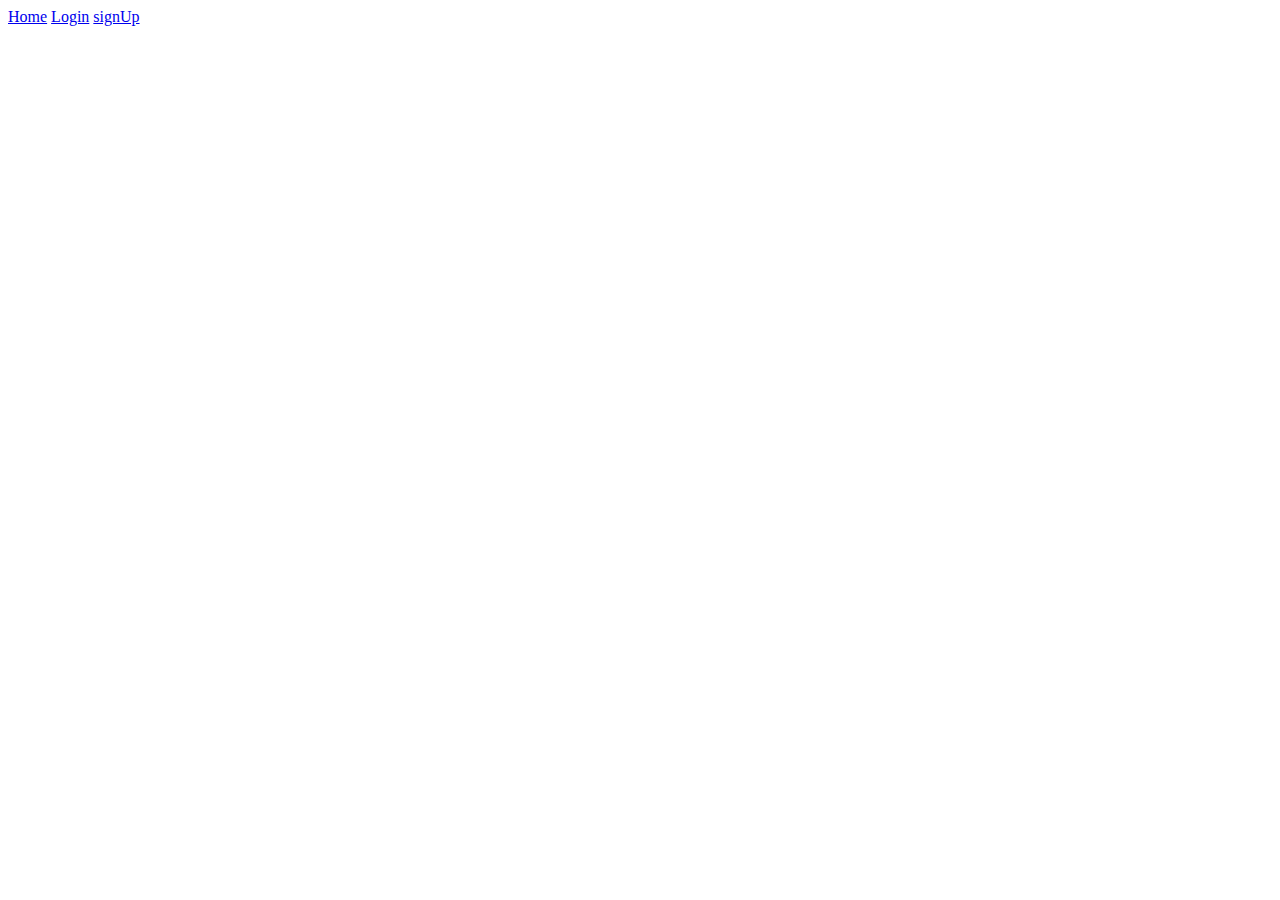
==== index.html @ 0af2170b "Async Prog Assignment Template_First Commit" ====
<!DOCTYPE html>
<html lang="en">

    <head>
        <meta charset="UTF-8">
        <meta http-equiv="X-UA-Compatible" content="IE=edge">
        <meta name="viewport" content="width=device-width, initial-scale=1.0">
        <title>Home</title>
        <link rel="stylesheet" href="./styles/index.css">
    </head>

    <body>
          <div id="navbarContainer">


            <div ></div>
               <div id="rightNav">
               <a href="index.html">Home</a>
               <a href="login.html">Login</a>
               <a href="signUp.html">signUp</a>
            </div>
        
        </div>
        
        <div id="slideshow">
            <!--Show Slideshow here-->
           


        </div>

        <div id="sort-buttons">

            <!--Add sorting here-->
        </div>
        <div id="movies">
            <!--Show list of movies here-->
        </div>
    </body>

</html>
<script src="./scripts/index.js"></script>
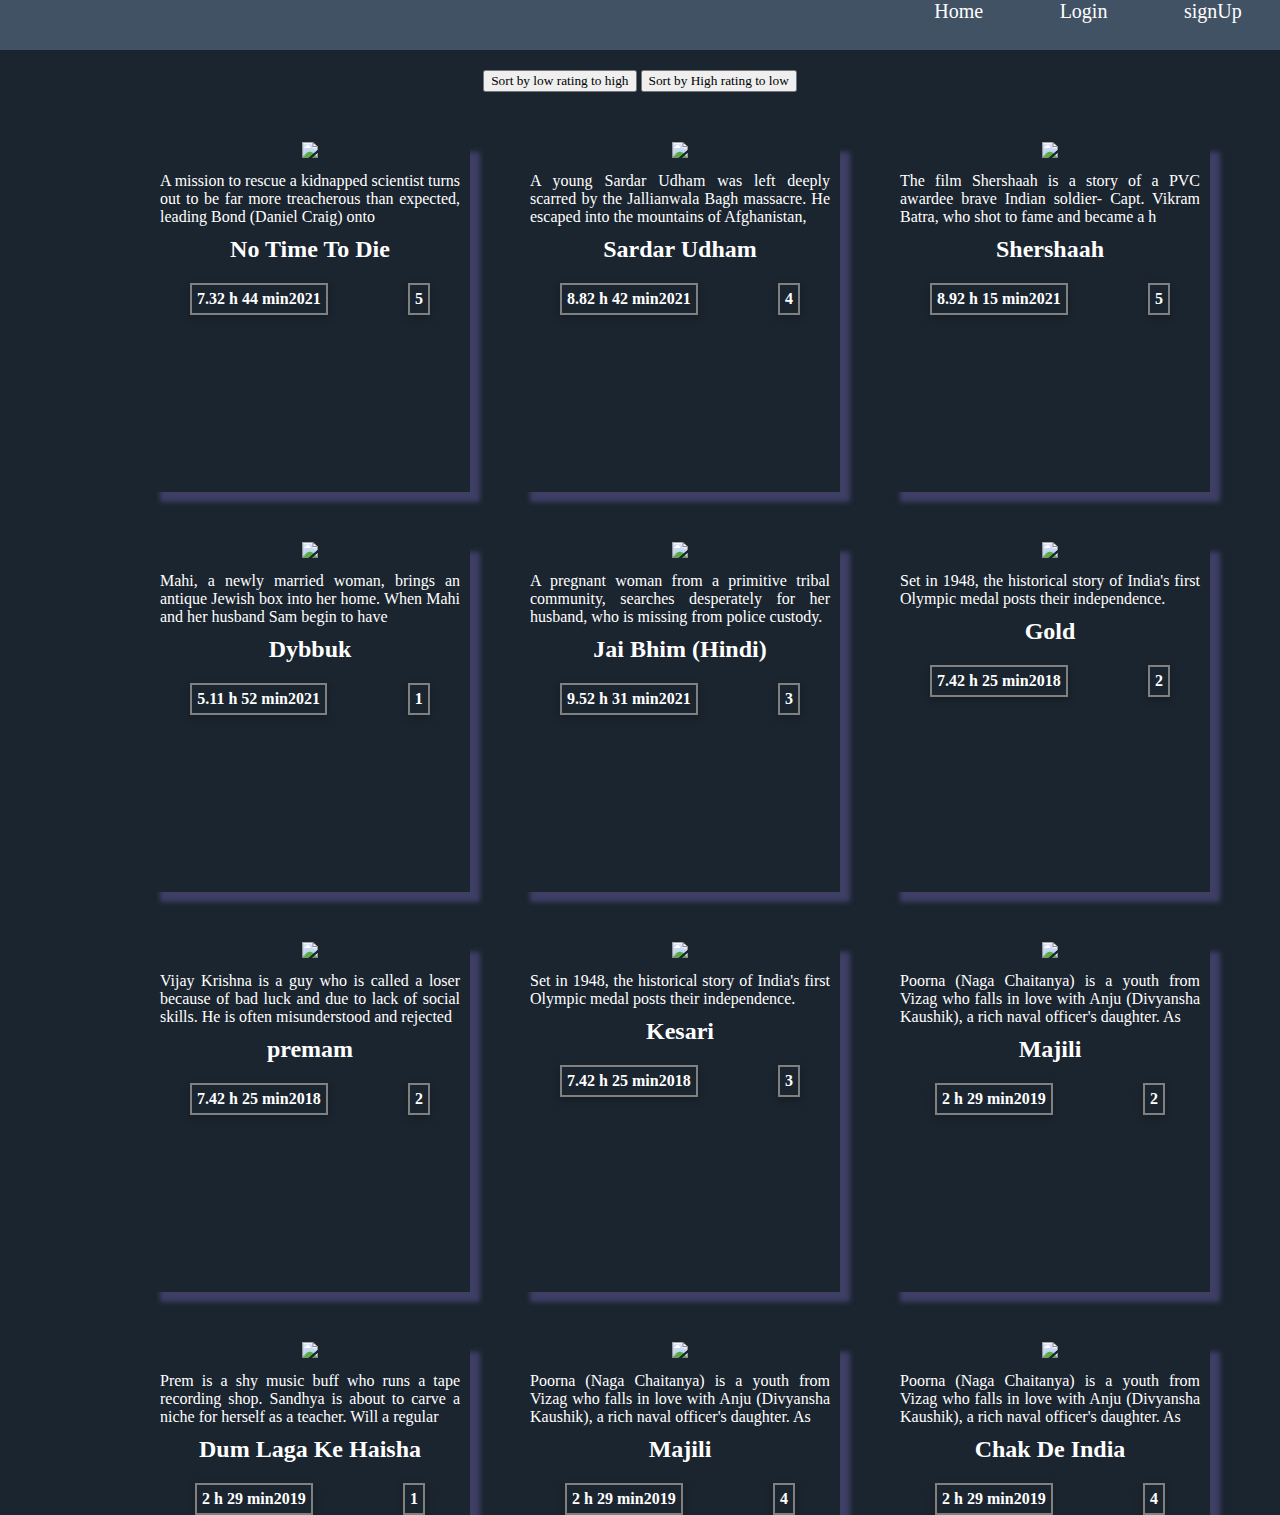
==== commit f81821bd: "changes for sort" ====
--- a/index.html
+++ b/index.html
@@ -32,6 +32,8 @@
         <div id="sort-buttons">
 
             <!--Add sorting here-->
+         <button class="btn" id="sort-lh">Sort by low rating to high</button>
+         <button  class="btn" id="sort-hl">  Sort by High rating to low</button>
         </div>
         <div id="movies">
             <!--Show list of movies here-->
--- a/styles/index.css
+++ b/styles/index.css
@@ -0,0 +1,74 @@
+body{
+  background-color:#1b252f ;
+}
+*{
+  text-align: center;
+  font-family: serif;
+
+  margin: 0px;
+}
+
+#navbarContainer{
+    width:100%;
+    height:50px ;
+    background-color:#425265;
+    color: white;
+    display: flex;
+  justify-content:space-between ;
+  margin-bottom: 20px;
+   
+   
+}
+#navbarContainer>div{
+   
+  
+    display: flex;
+      justify-content: space-around;
+    
+}
+
+#rightNav{
+    width: 30%;
+}
+a{
+    text-decoration: none;
+    color:white;
+    font-size: 20px;
+}
+#movies{
+  display: grid;
+  grid-template-columns: repeat(3, 320px);
+  grid-template-rows: repeat(3,350px);
+  gap:50px;
+  margin-left:150px ;
+  margin-top:50px;
+color:white;
+  
+  
+}
+#movies>div{
+
+ box-shadow: 10px 10px 5px rgb(63, 63, 102);
+ 
+ 
+}
+#movies>div>img{
+width: 100%;
+ }
+ #flexDiv
+ {
+   display:flex;
+   justify-content: space-around;
+ }
+ p{
+   text-align: justify;
+   padding:10px
+ }
+ h4{
+   margin-top:20px;
+   border:2px solid gray;
+   padding:5px;
+   box-shadow: rgba(0, 0, 0, 0.24) 0px 3px 8px;
+
+ }
+ 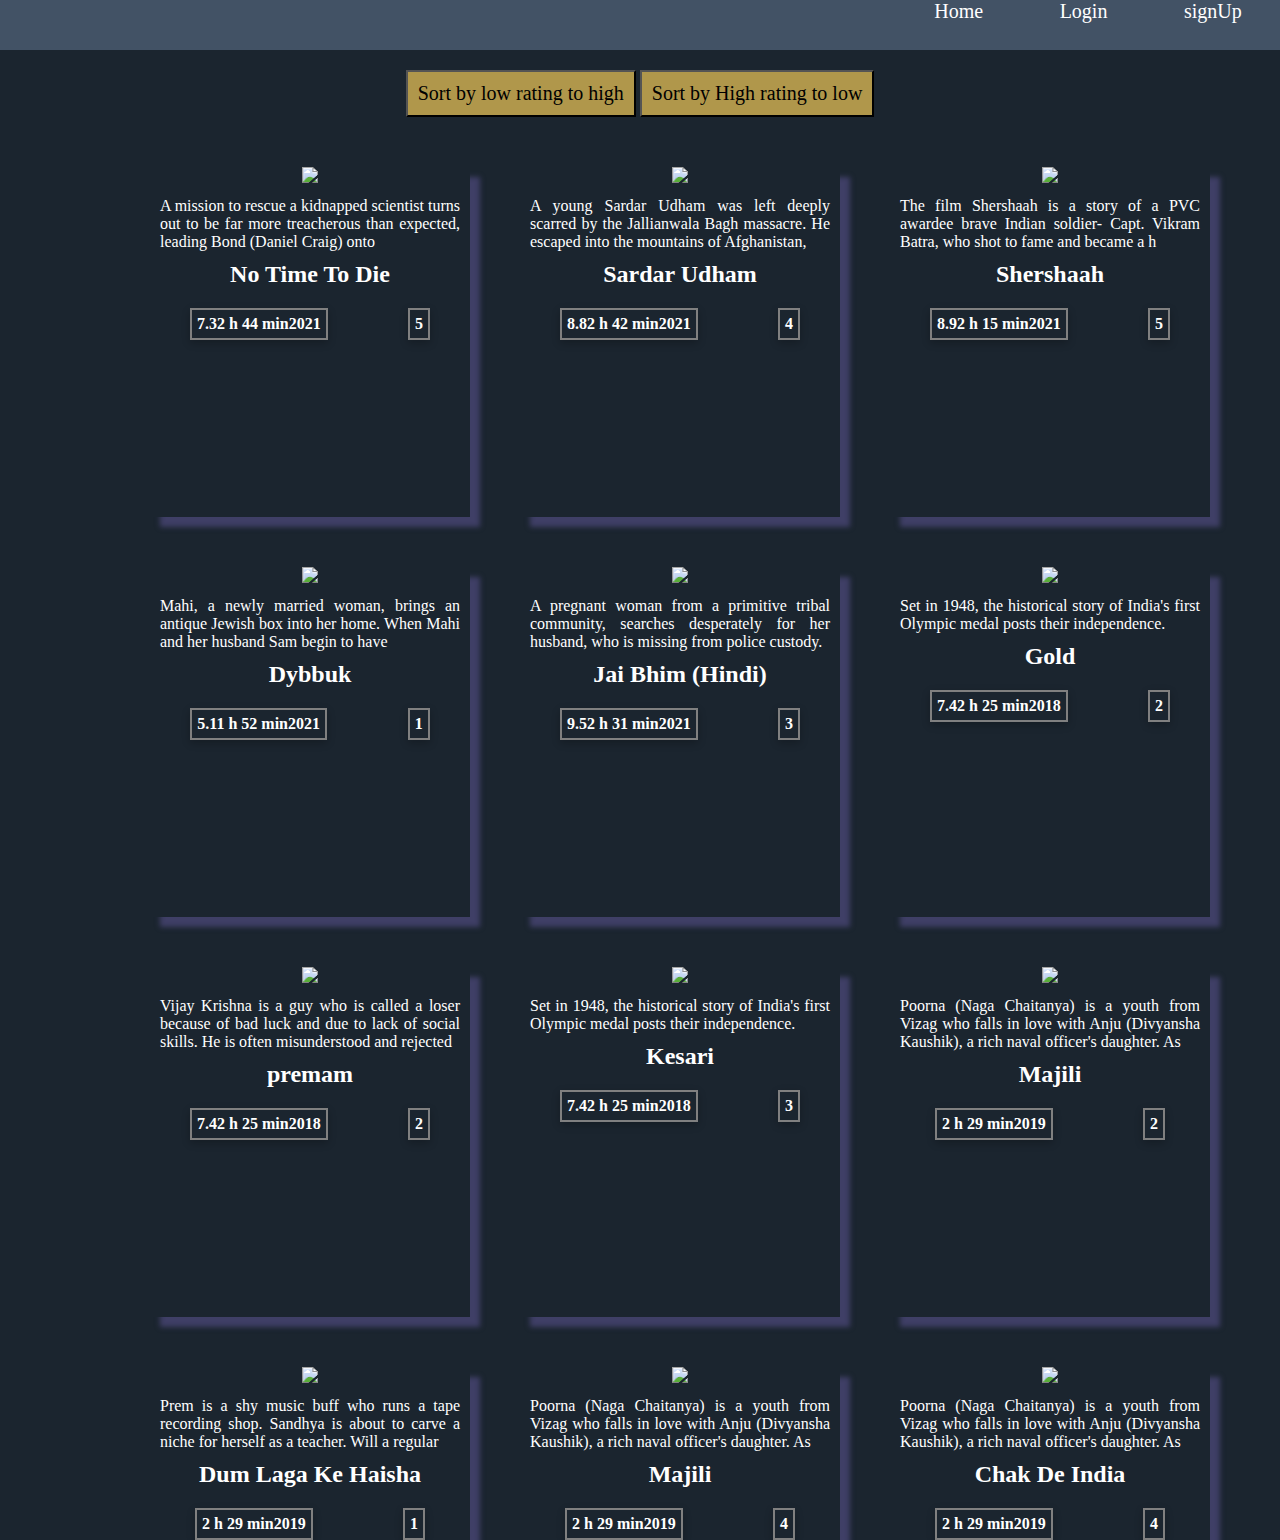
==== commit d3867567: "sorting by rating functanality added" ====
--- a/index.html
+++ b/index.html
@@ -34,6 +34,7 @@
             <!--Add sorting here-->
          <button class="btn" id="sort-lh">Sort by low rating to high</button>
          <button  class="btn" id="sort-hl">  Sort by High rating to low</button>
+         <!-- <button  class="btn" id="sort-no">  No Sorted</button> -->
         </div>
         <div id="movies">
             <!--Show list of movies here-->
--- a/styles/index.css
+++ b/styles/index.css
@@ -71,4 +71,9 @@
    box-shadow: rgba(0, 0, 0, 0.24) 0px 3px 8px;
 
  }
- + .btn{
+   padding: 10px;
+   background-color: #b0974b;
+   font-size: 20px;
+   
+ }